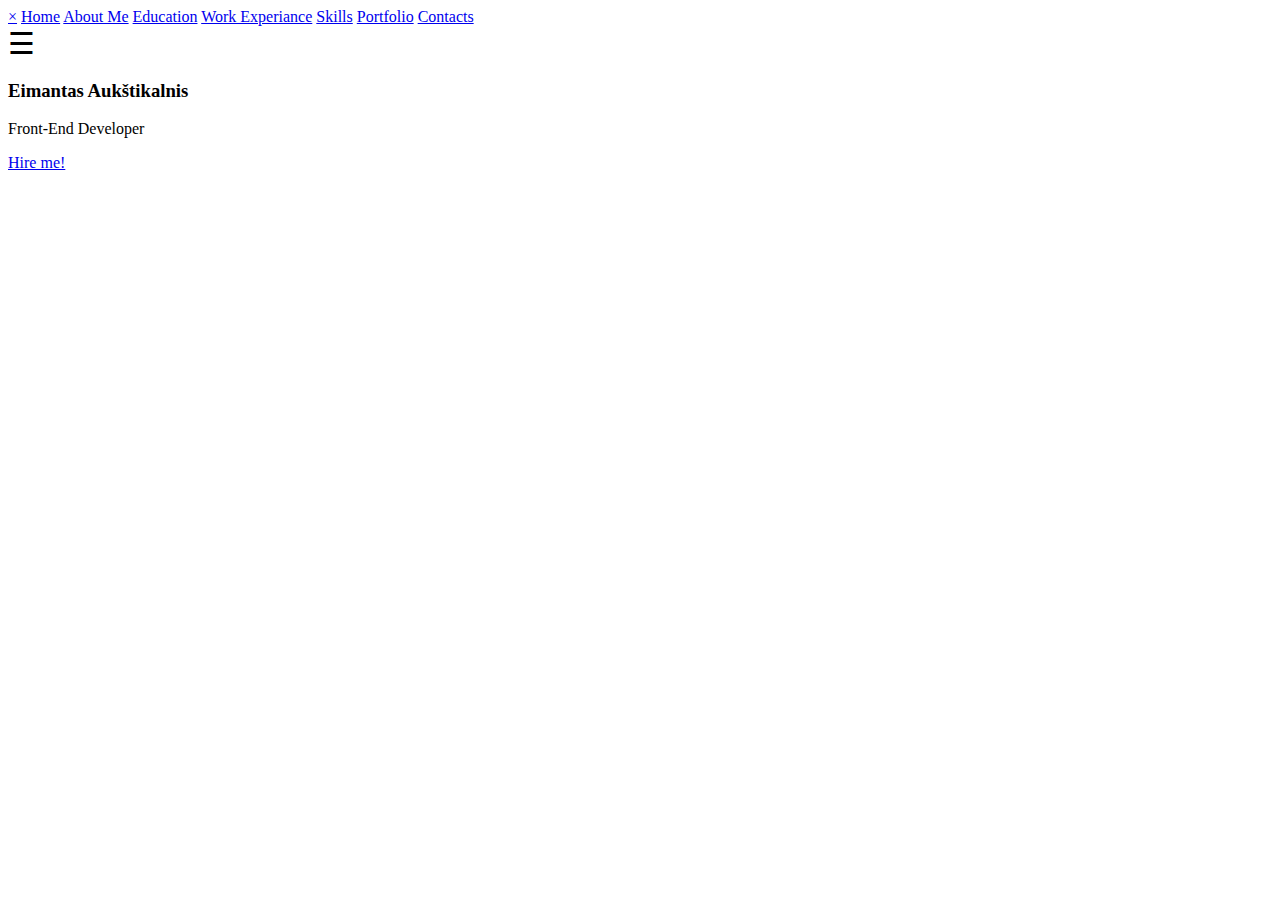
==== index.html @ d8fc7b4d "Added idex.html" ====
<!DOCTYPE html>
<html>
<head>
	<meta charset="utf-8">
	<meta name="viewport" content="width=device-width, initial-scale=1">
	<title>Bootcamp projektas</title>
	<meta name="author" content="Eimantas Aukstikalnis">
	<meta name="description" content="Čia gali būti Jūsų reklama">
	<link href="CSS/styles.css" rel="stylesheet" type="text/css">
</head>

<body>

	 <header class = "header" style="background-image: url(Images/Main.jpg);">
	  		
	  	<div class="header-inner">

			<div id="mySidenav" class="sidenav">
			  <a href="javascript:void(0)" class="closebtn" onclick="closeNav()">&times;</a>
			  <a href="#">Home</a>
			  <a href="#">About Me</a>
			  <a href="#">Education</a>
			  <a href="#">Work Experiance</a>
			  <a href="#">Skills</a>
			  <a href="#">Portfolio</a>
			  <a href="#">Contacts</a>
			</div>

			<div id="main">
			  <span style="font-size:30px;cursor:pointer" onclick="openNav()">&#9776;</span>
			</div>
		  			
		   		<div class="header-body">

		   				<h3>Eimantas Aukštikalnis</h3>
		   				<p>Front-End Developer</p>
		   				<a href="index.html">Hire me!</a>

				</div>

		</div>

	</header>

 



<script type="text/javascript" src="scripts/Main.js"></script>
</body>

</html>
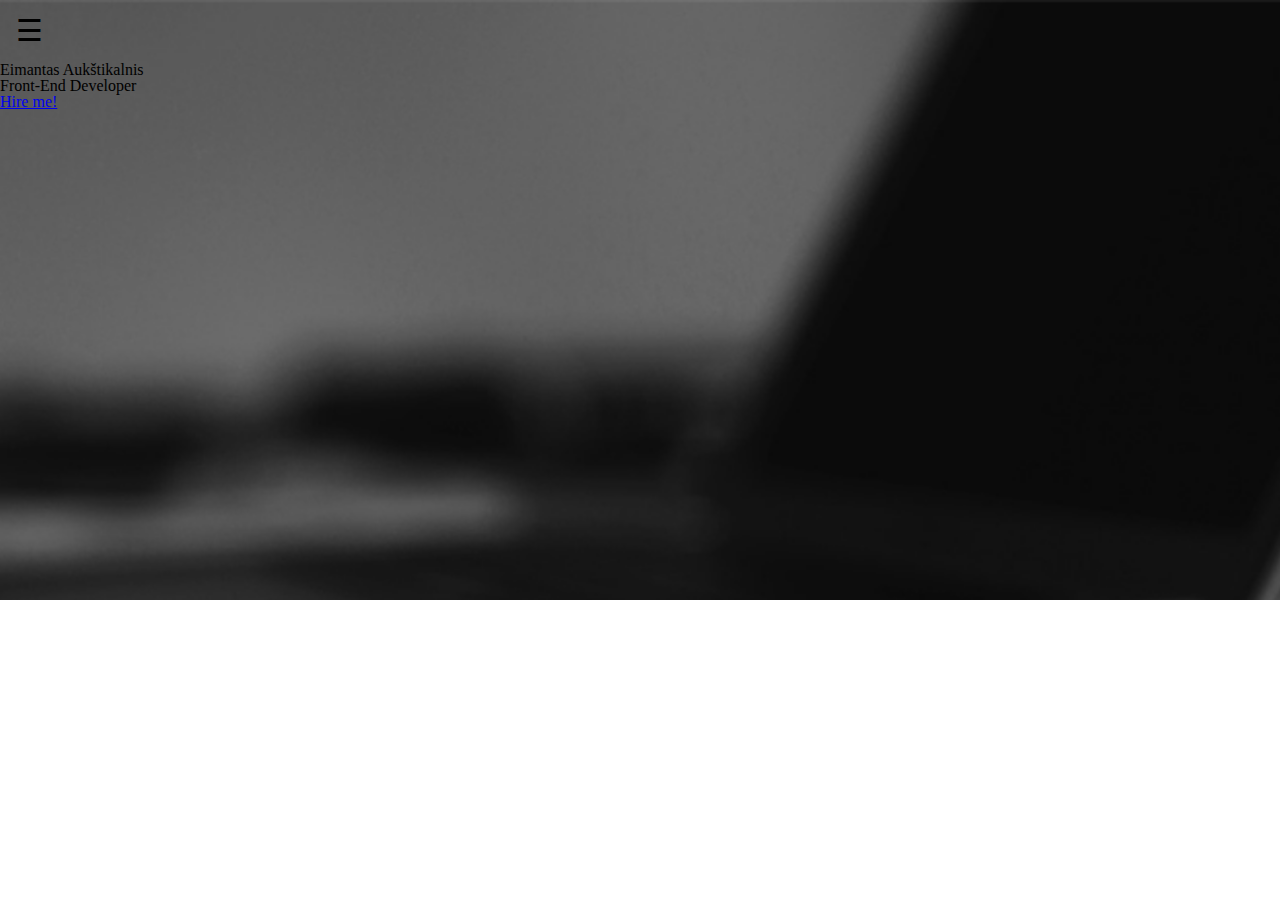
==== commit b7fe59f3: "aaa" ====
--- a/index.html
+++ b/index.html
@@ -15,12 +15,29 @@
 	  		
 	  	<div class="header-inner">
 
-			<div id="mySidenav" class="sidenav">
-			  <a href="javascript:void(0)" class="closebtn" onclick="closeNav()">&times;</a>
+	  		
+
+	  		 <div id="mySidenav" class="sidenav">
+
+	  		 <a href="javascript:void(0)" class="closebtn" onclick="closeNav()">&times;</a>
+				<div>
+					<img src="Images/Profile.jpg">
+					<div>
+			  		 	
+			  		 	<h4>Al Rayhan</h4>
+			  		 	<p>UI/UX Expert</p>
+			  		 </div>
+				</div>
+				
+				
+
+			  		 
+			  	
+
 			  <a href="#">Home</a>
 			  <a href="#">About Me</a>
 			  <a href="#">Education</a>
-			  <a href="#">Work Experiance</a>
+			  <a href="#">Work Experience</a>
 			  <a href="#">Skills</a>
 			  <a href="#">Portfolio</a>
 			  <a href="#">Contacts</a>
@@ -29,6 +46,8 @@
 			<div id="main">
 			  <span style="font-size:30px;cursor:pointer" onclick="openNav()">&#9776;</span>
 			</div>
+
+
 		  			
 		   		<div class="header-body">
 
@@ -42,7 +61,7 @@
 
 	</header>
 
- 
+
 
 
 
--- a/CSS/styles.css
+++ b/CSS/styles.css
@@ -0,0 +1,8 @@
+@import "pure/base-min.css";
+
+/* Custom style */
+
+@import "fonts.css";
+@import "reset.css";
+@import "custom.css";
+
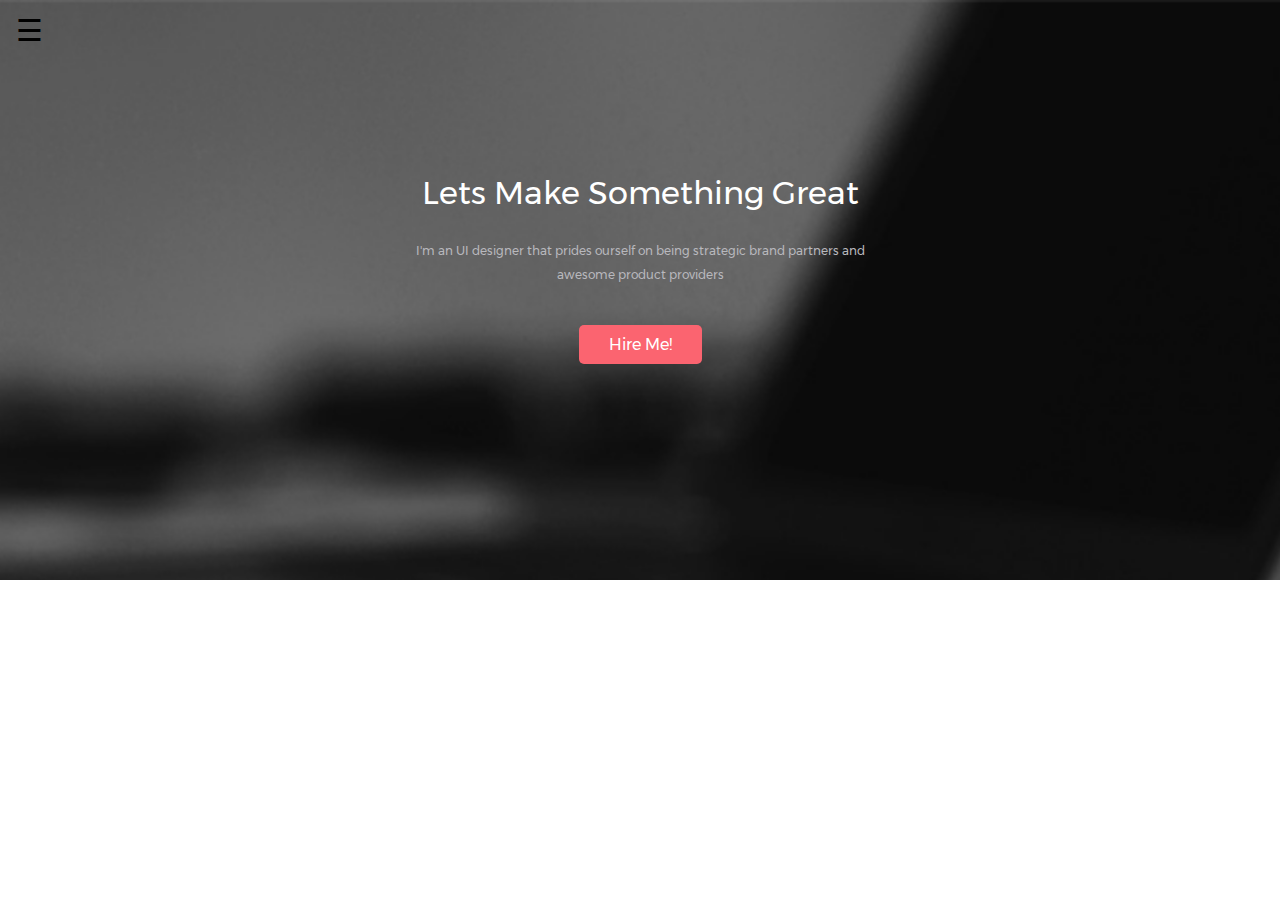
==== commit d227450b: "beveik baigtas headeris" ====
--- a/index.html
+++ b/index.html
@@ -10,38 +10,40 @@
 </head>
 
 <body>
+  
+  <!-- Left side -->
+  
+    <div id="mySidenav" class="sidenav">
 
-	 <header class = "header" style="background-image: url(Images/Main.jpg);">
+    <a href="javascript:void(0)" class="closebtn" onclick="closeNav()">&times;</a>
+      <div class="user">
+          <img src="Images/Profile.jpg">
+       <div class="user-info">
+		  <h3>Al Rayhan</h3>
+          <p>UI/UX Expert</p>
+        </div>
+      </div>
+
+      <ul class="Main-navigation">
+        <li><a href="#">Home</a></li>
+        <li><a href="#">About Me</a></li>
+        <li><a href="#">Education</a></li>
+        <li><a href="#">Work Experience</a></li>
+        <li><a href="#">Skills</a></li>
+        <li><a href="#">Portfolio</a></li>
+        <li><a href="#">Contacts</a></li>
+        </ul>
+        
+      </div>
+  
+    <!-- All content -->
+  
+    <main id="container">
+
+	 <header id="header" class="header" style="background-image: url(Images/Main.jpg);">
 	  		
 	  	<div class="header-inner">
-
-	  		
-
-	  		 <div id="mySidenav" class="sidenav">
-
-	  		 <a href="javascript:void(0)" class="closebtn" onclick="closeNav()">&times;</a>
-				<div>
-					<img src="Images/Profile.jpg">
-					<div>
-			  		 	
-			  		 	<h4>Al Rayhan</h4>
-			  		 	<p>UI/UX Expert</p>
-			  		 </div>
-				</div>
-				
-				
-
-			  		 
-			  	
-
-			  <a href="#">Home</a>
-			  <a href="#">About Me</a>
-			  <a href="#">Education</a>
-			  <a href="#">Work Experience</a>
-			  <a href="#">Skills</a>
-			  <a href="#">Portfolio</a>
-			  <a href="#">Contacts</a>
-			</div>
+	  		 
 
 			<div id="main">
 			  <span style="font-size:30px;cursor:pointer" onclick="openNav()">&#9776;</span>
@@ -51,9 +53,10 @@
 		  			
 		   		<div class="header-body">
 
-		   				<h3>Eimantas Aukštikalnis</h3>
-		   				<p>Front-End Developer</p>
-		   				<a href="index.html">Hire me!</a>
+		   				<h2>Lets Make Something Great</h2>
+		   				
+		   				<p>I'm an UI designer that prides ourself on being strategic brand partners and awesome product providers</p>
+		   				<a href="index.html">Hire Me!</a>
 
 				</div>
 
@@ -61,9 +64,7 @@
 
 	</header>
 
-
-
-
+      </main>
 
 <script type="text/javascript" src="scripts/Main.js"></script>
 </body>
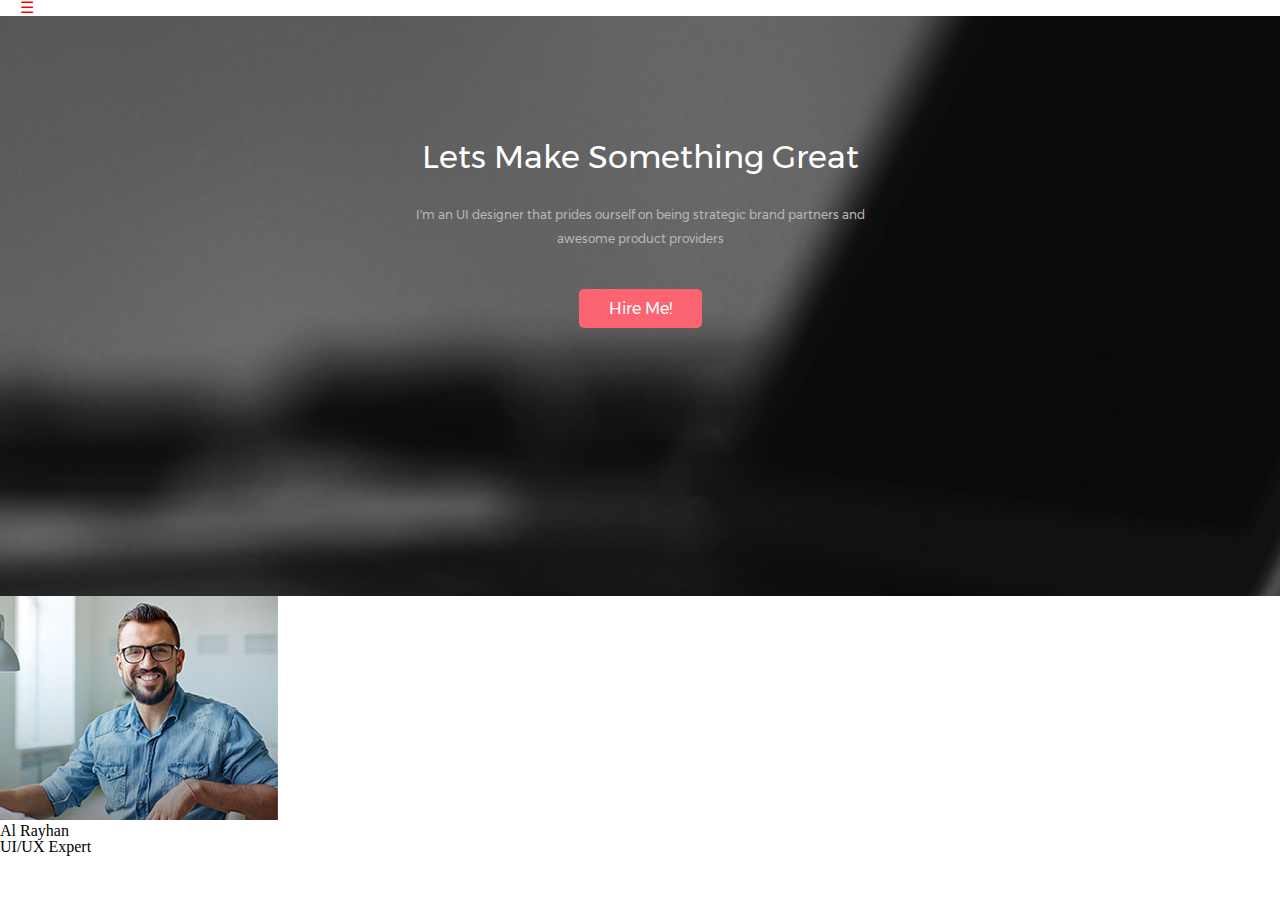
==== commit d2842673: "Beveik baigtas burgeris" ====
--- a/index.html
+++ b/index.html
@@ -10,46 +10,13 @@
 </head>
 
 <body>
-  
-  <!-- Left side -->
-  
-    <div id="mySidenav" class="sidenav">
-
-    <a href="javascript:void(0)" class="closebtn" onclick="closeNav()">&times;</a>
-      <div class="user">
-          <img src="Images/Profile.jpg">
-       <div class="user-info">
-		  <h3>Al Rayhan</h3>
-          <p>UI/UX Expert</p>
-        </div>
-      </div>
-
-      <ul class="Main-navigation">
-        <li><a href="#">Home</a></li>
-        <li><a href="#">About Me</a></li>
-        <li><a href="#">Education</a></li>
-        <li><a href="#">Work Experience</a></li>
-        <li><a href="#">Skills</a></li>
-        <li><a href="#">Portfolio</a></li>
-        <li><a href="#">Contacts</a></li>
-        </ul>
-        
-      </div>
-  
-    <!-- All content -->
-  
-    <main id="container">
-
+	<input type="checkbox" id="toggle">
+	<label for="toggle" class="menu-icon">&#9776;</label>
+  <!-- All content -->
+	 
 	 <header id="header" class="header" style="background-image: url(Images/Main.jpg);">
 	  		
 	  	<div class="header-inner">
-	  		 
-
-			<div id="main">
-			  <span style="font-size:30px;cursor:pointer" onclick="openNav()">&#9776;</span>
-			</div>
-
-
 		  			
 		   		<div class="header-body">
 
@@ -62,9 +29,30 @@
 
 		</div>
 
-	</header>
+	 </header>
 
-      </main>
+		<nav class="menu">
+			<ul>
+		        <li><a href="#">Home</a></li>
+		        <li><a href="#">About Me</a></li>
+		        <li><a href="#">Education</a></li>
+		        <li><a href="#">Work Experience</a></li>
+		        <li><a href="#">Skills</a></li>
+		        <li><a href="#">Portfolio</a></li>
+		        <li><a href="#">Contacts</a></li>
+     		 </ul>
+		</nav>
+
+      <div class="user">
+          <img src="Images/Profile.jpg">
+       <div class="user-info">
+		  <h3>Al Rayhan</h3>
+          <p>UI/UX Expert</p>
+        </div>
+      </div>
+
+      
+   
 
 <script type="text/javascript" src="scripts/Main.js"></script>
 </body>
